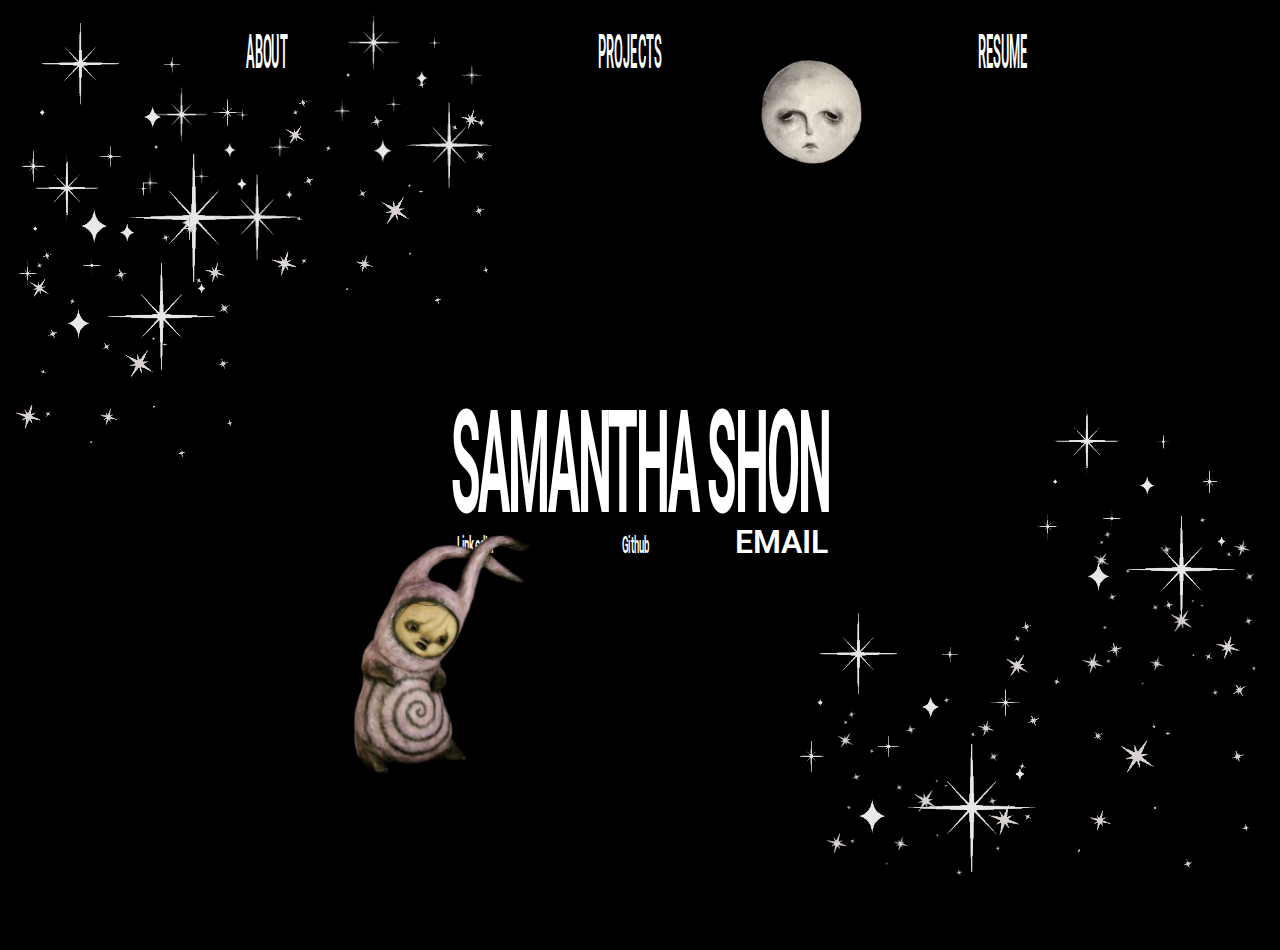
==== index.html @ cb1b8d6f "Update index.html" ====
<!DOCTYPE html>
<html lang="en">
<head>
    <meta charset="UTF-8">
    <meta name="viewport" content="width=device-width, initial-scale=1.0">
    <!--implement style of font etc. from main.css-->
    <link rel="stylesheet" href="css/main.css">

    <!--website icon-->
    <link rel="icon" href="assets/icon.png">

    <!--include font-->
    <link rel="preconnect" href="https://fonts.googleapis.com">
    <link rel="preconnect" href="https://fonts.gstatic.com" crossorigin>
    <link href="https://fonts.googleapis.com/css2?family=Roboto:ital,wght@0,100;0,300;0,400;0,500;0,700;0,900;1,100;1,300;1,400;1,500;1,700;1,900&display=swap" rel="stylesheet">
    <title>SAMANTHA SHON</title>
</head>
<body>
    <div>
        <div>
            <img src="../assets/stars.gif" id="star-gif" alt="star-gif" />
        </div>
        <div>
            <img src="../assets/stars.gif" id="starright-gif" alt="starright-gif" />
        </div>
        <div>
            <img src="../assets/stars2.gif" id="starright2-gif" alt="starright2-gif" />
        </div>
        <div>
            <img src="../assets/stars.gif" id="startopright-gif" alt="startopright-gif" />
        </div>
        <div>
            <img src="../assets/stars.gif" id="starbottom-gif" alt="starbottom-gif" />
        </div>
        <div>
            <img src="../assets/stars2.gif" id="starbottom2-gif" alt="starbottom2-gif" />
        </div>
        <div>
            <img src="../assets/stars2.gif" id="star2-gif" alt="star2-gif" />
        </div>
        <div>
            <img src="../assets/stars2.gif" id="star2top-gif" alt="star2top-gif" />
        </div>
        <div>
            <img src="../assets/stars.gif" id="startop2-gif" alt="startop2-gif" />
        </div>
        <div>
            <img src="../assets/stars.gif" id="starbottomleft-gif" alt="starbottomleft-gif" />
        </div>
        <div>
            <img src="../assets/stars2.gif" id="starbottomleft2-gif" alt="starbottomleft2-gif" />
        </div>
        <div>
            <img src="../assets/moon.png" id="moon" alt="moon">
        </div>
        <div id="nav-items">
            <a class="link" href="https://samanthashon5.github.io/about/">ABOUT</a>
            <a class="link" href="https://samanthashon5.github.io/projects/">PROJECTS</a>
            <a class="link" href="https://samanthashon5.github.io/contact/">RESUME</a>
        </div>
        <div>
            <p id="name">SAMANTHA SHON</p>
        </div>
        <div id="buttons">
            <a href="https://www.linkedin.com/in/samantha-shon-4086b12b4/" target="_blank">
                <button>LinkedIn</button>
            </a>
            <a href="https://github.com/samanthashon5?tab=repositories" target="_blank">
                <button>Github</button>
            </a>
            <div style="flex-direction: row;">
                <a class="link" href="mailto:samanthashon5@gmail.com" target="_blank">EMAIL</a>
                <img id="copy-button" onclick="copy()" src="../assets/copy.png">
            </div>
        </div>
        <div>
            <img src="../assets/guy.png" id="guy" alt="guy" />
        </div>
    </div>

</body>
</html>
---- css/main.css ----
* {
    font-family: Roboto;
    margin: 0;
    padding: 0;
    font-weight: 600;
    cursor: url('../assets/cursor.png'), auto;
}

html, body {
    height: 100%;
    width: 100%;
}
html {
    background-color: rgb(0,0,0);
}

body {
    margin-top: 50px; /* Adjust this value based on the height of #nav-items */
    overflow-x: hidden;
    display: flex;
    text-align: center;
    align-items: center;
    justify-content: center;
    flex-direction: column; 
    height: 100vh; /* Ensure the full height is used */
}


#star-gif {
    position: fixed;
    top: 0;
    left: 0;
    z-index: 2000;
    width: 300px;
    height: auto;
}
#starright-gif {
    position: fixed;
    top: 8%;
    left: 10%;
    z-index:2000;
    width:200px;
    height: auto;
}
#starright2-gif {
    position: fixed;
    top: 8%;
    left: 20%;
    z-index: 2000;
    width: 250px;
    height: auto;
}
#startopright-gif {
    position: fixed;
    top: 0;
    left: 25%;
    z-index: 2000;
    width: 200px;
    height: auto;
}

#starbottom-gif {
    position:fixed;
    top: 15%;
    left: 0;
    z-index: 2000;
    width: 250px;
    height: auto;
}
#starbottom2-gif {
    position: fixed;
    top: 25%;
    left: 0;
    z-index: 2000;
    width: 250px;
    height: auto;
}

#star2-gif {
    position: fixed;
    bottom: 0;
    right: 0;
    z-index: 1000;
    width: 300px;
    height: auto;
    margin: 10px;
}
#star2top-gif {
    position: fixed;
    bottom: 20%;
    right: 0;
    z-index: 2000;
    width: 200px;
    height: auto;
    margin: 10px;
}
#startop2-gif {
    position: fixed;
    bottom: 28%;
    right: 0;
    z-index: 2000;
    width: 250px;
    height: auto;
    margin: 10px;
}
#starbottomleft-gif {
    position:fixed;
    bottom: 0;
    right: 15%;
    z-index: 2000;
    width: 300px;
    height: auto;
    margin: 10px;
}
#starbottomleft2-gif {
    position: fixed;
    bottom: 0;
    right: 20%;
    z-index: 2000;
    width: 200px;
    height: auto;
    margin: 10px;
}

#moon {
    position: fixed;
    top: 5%;
    right: 35%;
    transform: translateX(35%);
    z-index: 2000;
    width: 150px;
    height: auto;
}

#name{
    text-align: center;
    font-weight: 700;
    display: inline-block;
    -webkit-transform:scale(2.5,1); /* Safari and Chrome */
    transform:scale(1,3); /* W3C */
    font-size: 1em;
    letter-spacing: -0.25vh;
    color: white;
    margin-bottom: 2rem;
}

#nav-items {
    display: flex;
    justify-content: space-evenly; /* Distributes links evenly */
    width: 100%; /* Spans the full width of the screen */
    position: fixed; /* Fixes the container at the top of the screen */
    top: 0; /* Aligns it at the very top */
    left: 0; /* Ensures it starts at the left edge */
    background-color: rgb(0,0,0); /* Matches the page background or adds contrast */
    padding: 1em 0; /* Adds vertical padding for better spacing */
    z-index: 1000; /* Ensures it appears above other content */
}


.link {
    text-decoration: none;
    color:rgb(255, 255, 255);
    font-family: Roboto;
    font-size: 0.5em;
    -webkit-transform:scale(1,0.4); /* Safari and Chrome */
    transform:scale(0.4,1.5); /* W3C */
}

.link:hover {
    opacity: 40%;
    transition: all 0.5s ease-in-out;
}

#buttons {
    display: flex;
    justify-content: center;
    gap: 1rem;
    width: auto;
}

button {
    padding: 0.5rem 2.0rem;
    font-size: 1.5em;
    -webkit-transform:scale(.6,0.4); /* Safari and Chrome */
    transform:scale(0.4,1.0); /* W3C */
    border: none;
    color: white;
    font-family: Roboto;
    background-color: rgb(0,0,0); /* Fallback color in case the image doesn't load */
}

button:hover {
    opacity: 40%;
    transition: all 0.5s ease-in-out;
}

#copy-button {
    margin-left: 1vh;
    height: 3vh;
    width: 3vh;
}

copy-button {
    padding: 0.5rem 2.0rem;
    font-size: 1.5em;
    -webkit-transform:scale(.6,0.4); /* Safari and Chrome */
    transform:scale(0.4,1.0); /* W3C */
    border: none;
    color: white;
    font-family: Roboto;
    background-color: rgb(0,0,0); /* Fallback color in case the image doesn't load */
}

#copy-button:hover{
    opacity: 60%;
    transition: all 0.5s ease-in-out;
}

#guy {
    position: fixed;
    bottom: 12%;
    left: 25%;
    z-index: 1000;
    width: 200px;
    height: auto;
    margin: 10px;
}

/* Small devices (portrait tablets and large phones, 600px and up) */
@media only screen and (min-width: 600px) {
    #name{
        font-size: 1.5em;
    }
    #link-container{
        flex-direction: row;
    }
    .link{
        margin: 0.5em;
        font-size: 1em;
    }
}

/* Medium devices (landscape tablets, 768px and up) */
@media only screen and (min-width: 768px) {
    #name{
        font-size: 2em;
    }
    #link-container{
        flex-direction: row;
    }
    .link{
        margin: 0.5em;
        font-size: 1em;
    }
}

/* Large devices (laptops/desktops, 992px and up) */
@media only screen and (min-width: 992px) {
    #name{
        font-size: 3em;
    }
    #link-container{
        flex-direction: row;
    }
    .link{
        margin: 0.5em;
        font-size: 2em;
    }
}
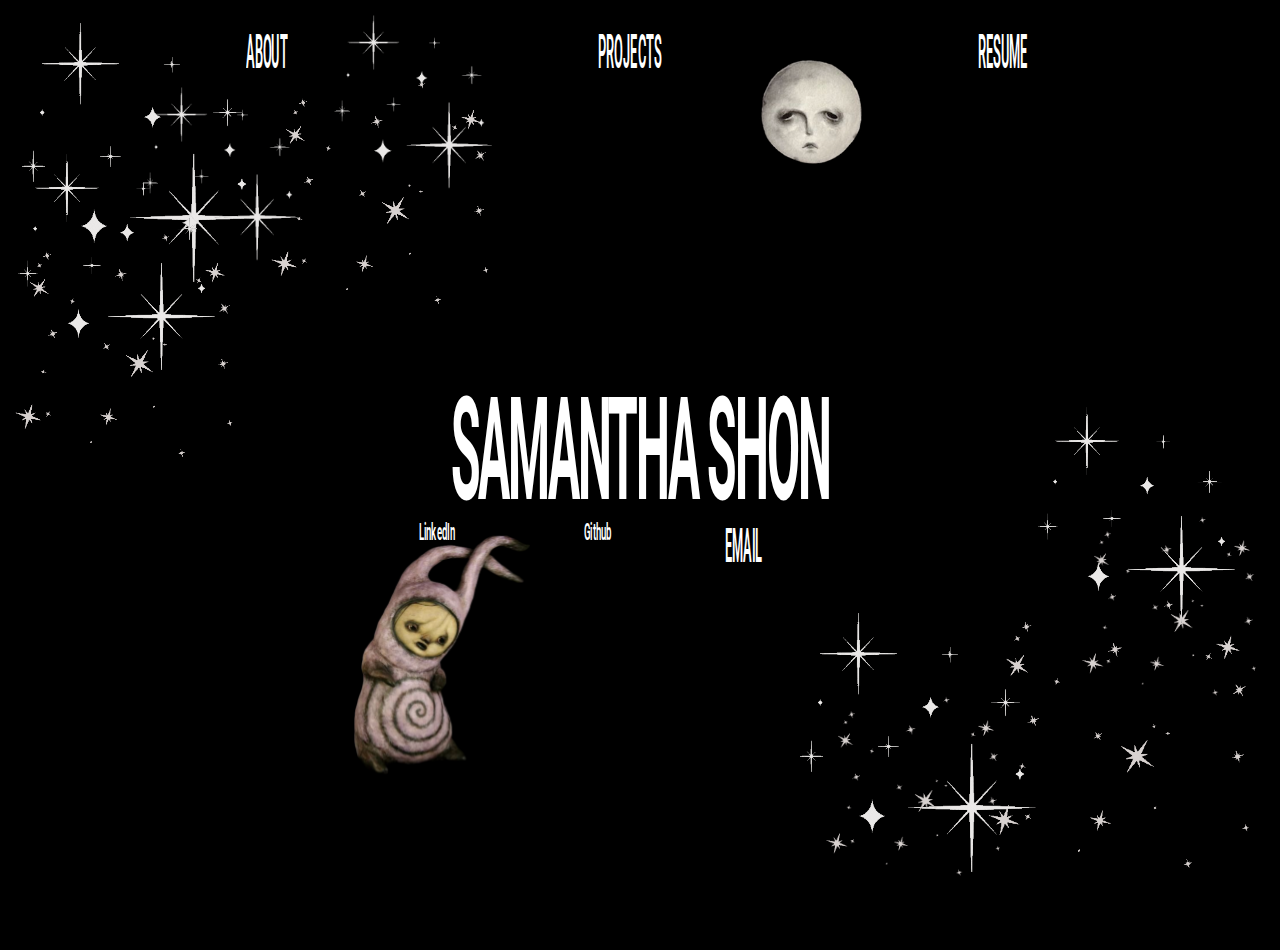
==== commit c898212a: "Update index.html" ====
--- a/index.html
+++ b/index.html
@@ -68,10 +68,8 @@
             <a href="https://github.com/samanthashon5?tab=repositories" target="_blank">
                 <button>Github</button>
             </a>
-            <div style="flex-direction: row;">
-                <a class="link" href="mailto:samanthashon5@gmail.com" target="_blank">EMAIL</a>
-                <img id="copy-button" onclick="copy()" src="../assets/copy.png">
-            </div>
+            <a class="link" href="mailto:samanthashon5@gmail.com" target="_blank">EMAIL</a>
+            <img id="copy-button" onclick="copy()" src="../assets/copy.png">
         </div>
         <div>
             <img src="../assets/guy.png" id="guy" alt="guy" />
--- a/css/main.css
+++ b/css/main.css
@@ -198,9 +198,6 @@
     margin-left: 1vh;
     height: 3vh;
     width: 3vh;
-}
-
-copy-button {
     padding: 0.5rem 2.0rem;
     font-size: 1.5em;
     -webkit-transform:scale(.6,0.4); /* Safari and Chrome */
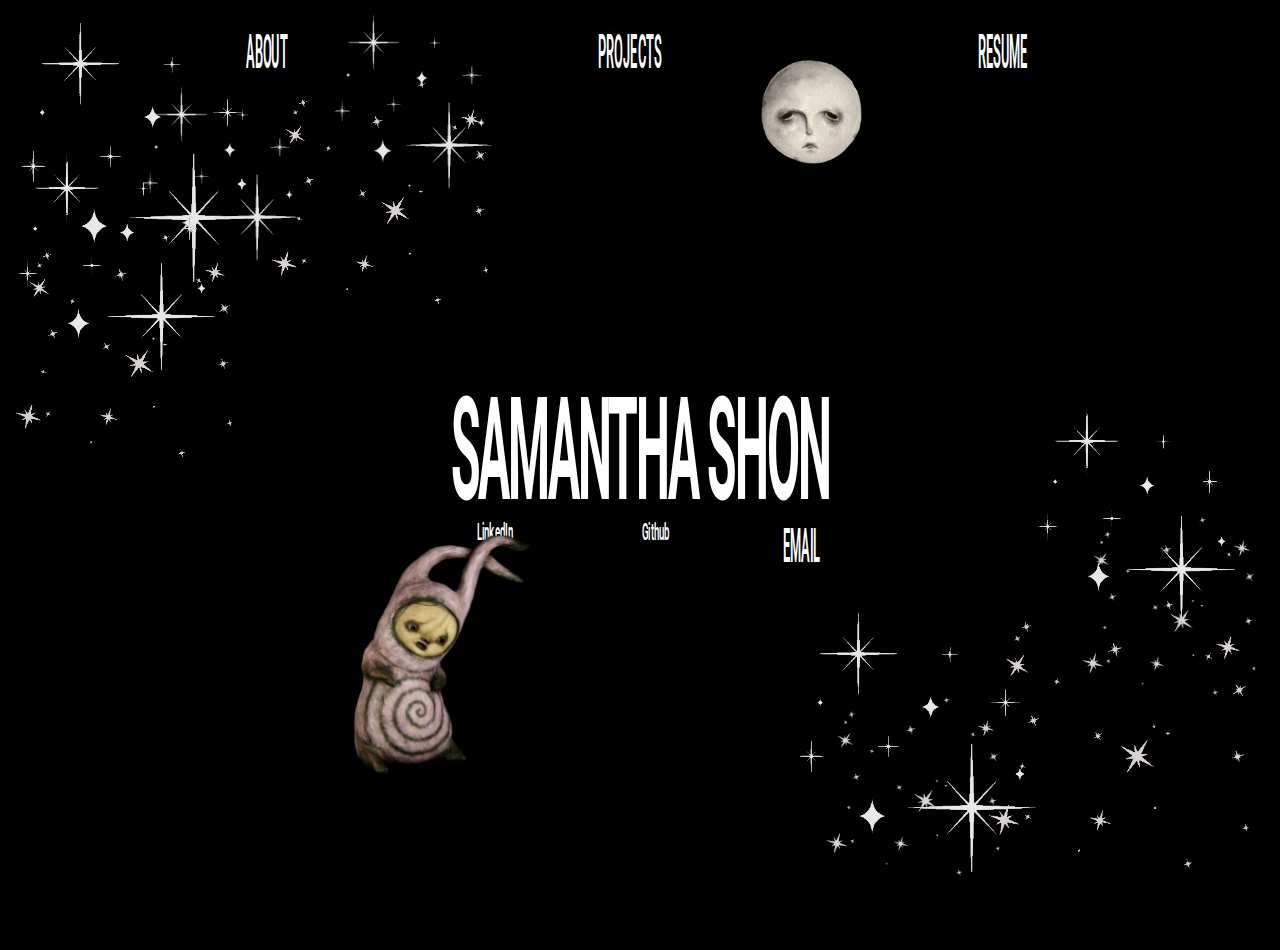
==== commit 05495fbe: "Update index.html" ====
--- a/index.html
+++ b/index.html
@@ -69,7 +69,6 @@
                 <button>Github</button>
             </a>
             <a class="link" href="mailto:samanthashon5@gmail.com" target="_blank">EMAIL</a>
-            <img id="copy-button" onclick="copy()" src="../assets/copy.png">
         </div>
         <div>
             <img src="../assets/guy.png" id="guy" alt="guy" />
--- a/css/main.css
+++ b/css/main.css
@@ -194,20 +194,6 @@
     transition: all 0.5s ease-in-out;
 }
 
-#copy-button {
-    margin-left: 1vh;
-    height: 3vh;
-    width: 3vh;
-    padding: 0.5rem 2.0rem;
-    font-size: 1.5em;
-    -webkit-transform:scale(.6,0.4); /* Safari and Chrome */
-    transform:scale(0.4,1.0); /* W3C */
-    border: none;
-    color: white;
-    font-family: Roboto;
-    background-color: rgb(0,0,0); /* Fallback color in case the image doesn't load */
-}
-
 #copy-button:hover{
     opacity: 60%;
     transition: all 0.5s ease-in-out;
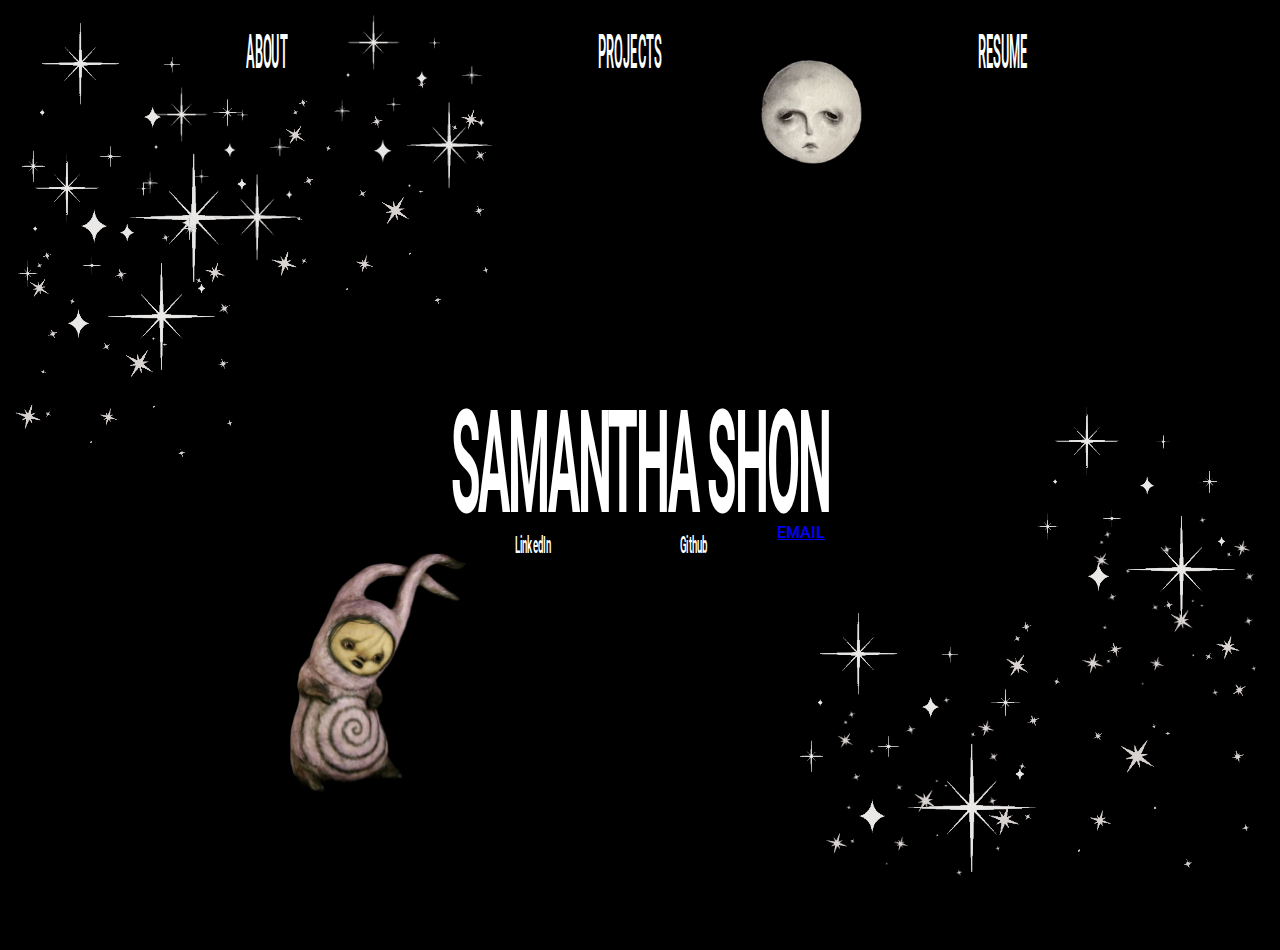
==== commit d0c4fb81: "Update index.html" ====
--- a/index.html
+++ b/index.html
@@ -68,7 +68,7 @@
             <a href="https://github.com/samanthashon5?tab=repositories" target="_blank">
                 <button>Github</button>
             </a>
-            <a class="link" href="mailto:samanthashon5@gmail.com" target="_blank">EMAIL</a>
+            <a class="button" href="mailto:samanthashon5@gmail.com" target="_blank">EMAIL</a>
         </div>
         <div>
             <img src="../assets/guy.png" id="guy" alt="guy" />
--- a/css/main.css
+++ b/css/main.css
@@ -194,15 +194,10 @@
     transition: all 0.5s ease-in-out;
 }
 
-#copy-button:hover{
-    opacity: 60%;
-    transition: all 0.5s ease-in-out;
-}
-
 #guy {
     position: fixed;
-    bottom: 12%;
-    left: 25%;
+    bottom: 10%;
+    left: 20%;
     z-index: 1000;
     width: 200px;
     height: auto;
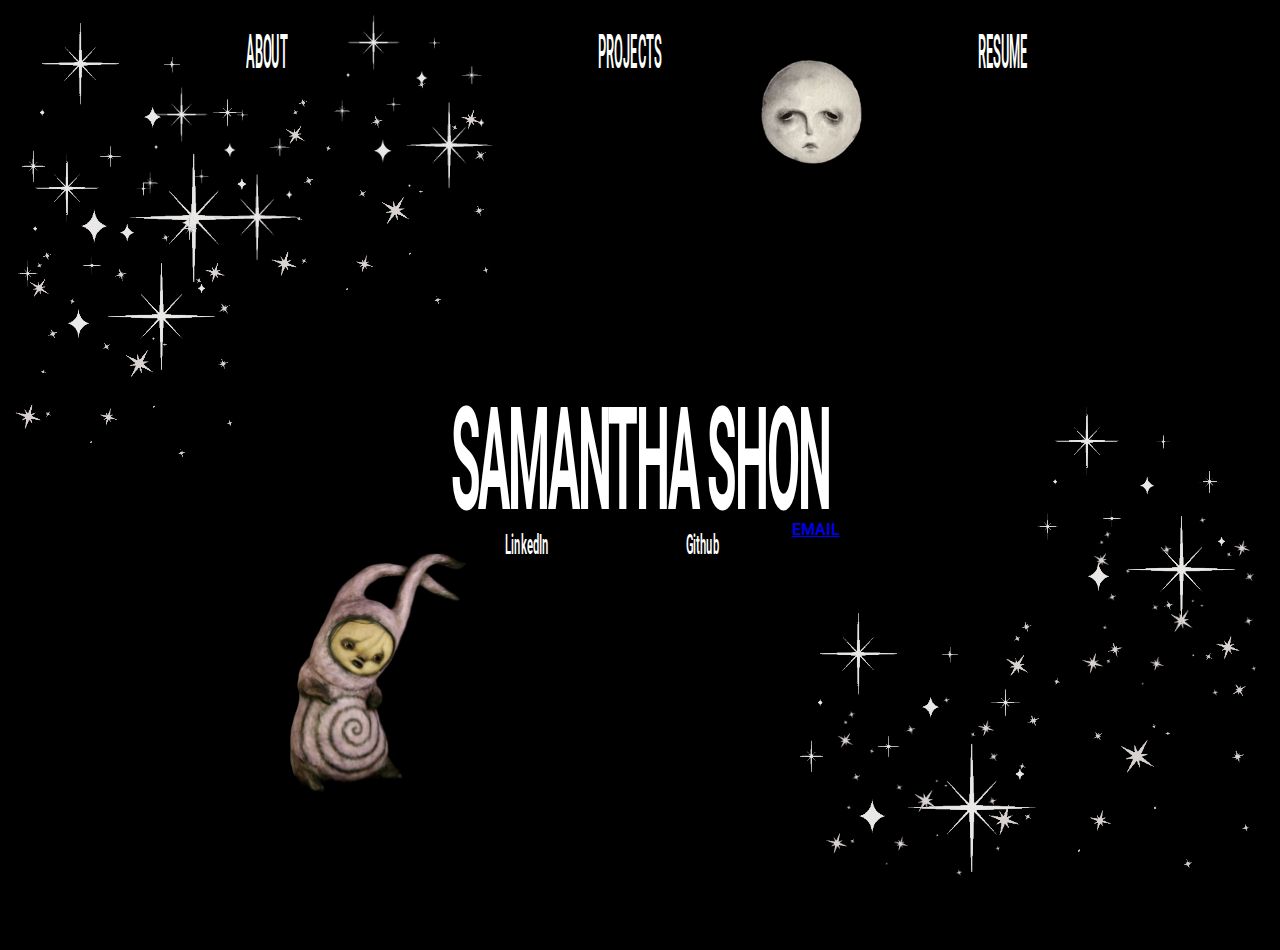
==== commit 7c5cdaea: "Update index.html" ====
--- a/index.html
+++ b/index.html
@@ -68,7 +68,7 @@
             <a href="https://github.com/samanthashon5?tab=repositories" target="_blank">
                 <button>Github</button>
             </a>
-            <a class="button" href="mailto:samanthashon5@gmail.com" target="_blank">EMAIL</a>
+            <a class="email" href="mailto:samanthashon5@gmail.com" target="_blank">EMAIL</a>
         </div>
         <div>
             <img src="../assets/guy.png" id="guy" alt="guy" />
--- a/css/main.css
+++ b/css/main.css
@@ -180,7 +180,7 @@
 
 button {
     padding: 0.5rem 2.0rem;
-    font-size: 1.5em;
+    font-size: 1.75em;
     -webkit-transform:scale(.6,0.4); /* Safari and Chrome */
     transform:scale(0.4,1.0); /* W3C */
     border: none;
@@ -194,6 +194,21 @@
     transition: all 0.5s ease-in-out;
 }
 
+.button {
+    padding: 0.5rem 2.0rem;
+    font-size: 1.75em;
+    -webkit-transform:scale(.6,0.4); /* Safari and Chrome */
+    transform:scale(0.4,1.0); /* W3C */
+    border: none;
+    color: white;
+    font-family: Roboto;
+    background-color: rgb(0,0,0); /* Fallback color in case the image doesn't load */
+}
+.button:hover {
+    opacity: 40%;
+    transition: all 0.5s ease-in-out;
+}
+
 #guy {
     position: fixed;
     bottom: 10%;
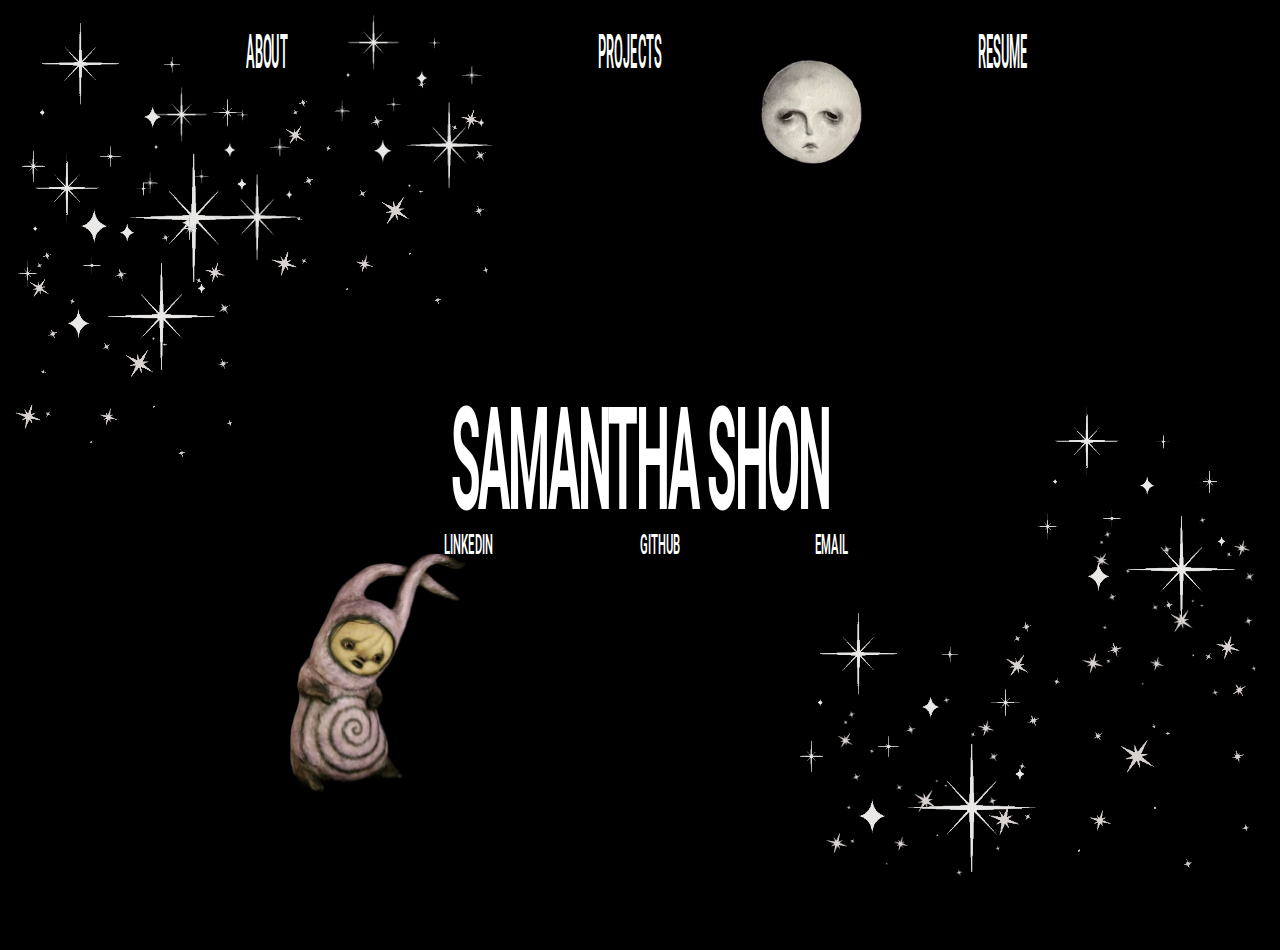
==== commit 70984c50: "Update index.html" ====
--- a/index.html
+++ b/index.html
@@ -63,10 +63,10 @@
         </div>
         <div id="buttons">
             <a href="https://www.linkedin.com/in/samantha-shon-4086b12b4/" target="_blank">
-                <button>LinkedIn</button>
+                <button>LINKEDIN</button>
             </a>
             <a href="https://github.com/samanthashon5?tab=repositories" target="_blank">
-                <button>Github</button>
+                <button>GITHUB</button>
             </a>
             <a class="email" href="mailto:samanthashon5@gmail.com" target="_blank">EMAIL</a>
         </div>
--- a/css/main.css
+++ b/css/main.css
@@ -164,6 +164,7 @@
     font-size: 0.5em;
     -webkit-transform:scale(1,0.4); /* Safari and Chrome */
     transform:scale(0.4,1.5); /* W3C */
+    text-decoration: none;
 }
 
 .link:hover {
@@ -194,7 +195,7 @@
     transition: all 0.5s ease-in-out;
 }
 
-.button {
+.email {
     padding: 0.5rem 2.0rem;
     font-size: 1.75em;
     -webkit-transform:scale(.6,0.4); /* Safari and Chrome */
@@ -203,8 +204,9 @@
     color: white;
     font-family: Roboto;
     background-color: rgb(0,0,0); /* Fallback color in case the image doesn't load */
-}
-.button:hover {
+    text-decoration: none;
+}
+.email:hover {
     opacity: 40%;
     transition: all 0.5s ease-in-out;
 }
